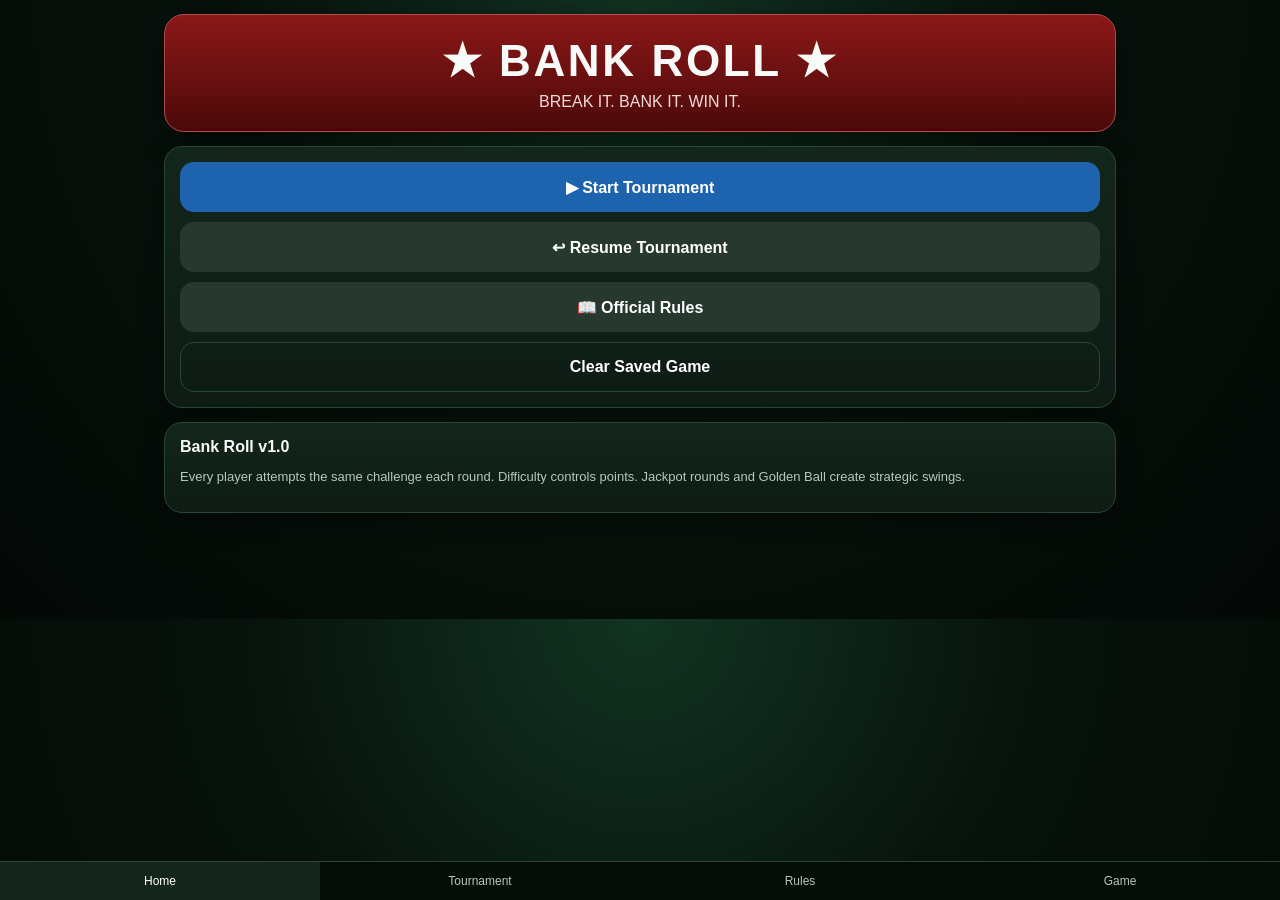
==== Bank_Roll_v1_0_Shared_Challenges.html @ 1022b641 "Add files via upload" ====
<!DOCTYPE html>
<html lang="en">
<head>
<meta charset="UTF-8">
<meta name="viewport" content="width=device-width,initial-scale=1,viewport-fit=cover">
<meta name="theme-color" content="#07140e">
<title>Bank Roll v1.0</title>
<style>
:root{
  --bg:#06100b;--panel:#0d1b14;--panel2:#13261c;--line:#294737;
  --text:#f7faf8;--muted:#b7c8be;--green:#0b6a3a;--green2:#084b2c;
  --red:#8c1818;--gold:#e7ba43;--blue:#1d63ad;--good:#17853a;--bad:#a92323;
}
*{box-sizing:border-box} body{margin:0;font-family:Arial,Helvetica,sans-serif;background:
radial-gradient(circle at top,#123422 0,#07120c 45%,#030805 100%);color:var(--text)}
button,input,select{font:inherit} button{cursor:pointer}
.app{max-width:980px;margin:auto;padding:14px 14px 92px}.screen{display:none}.screen.active{display:block}
.hero{background:linear-gradient(180deg,var(--red),#4c0909);border:1px solid #b34b4b;border-radius:20px;padding:20px;text-align:center;margin-bottom:14px;box-shadow:0 8px 30px #0007}
.hero h1{margin:0;font-size:clamp(28px,7vw,44px);letter-spacing:.06em}.hero p{margin:7px 0 0;color:#f5dada}
.card{background:linear-gradient(180deg,var(--panel2),var(--panel));border:1px solid var(--line);border-radius:18px;padding:15px;margin-bottom:14px;box-shadow:0 8px 24px #0005}
.menu{display:grid;gap:10px}.btn{width:100%;border:0;border-radius:14px;padding:14px;color:white;background:#27392f;font-weight:800;min-height:50px}
.btn.primary{background:var(--blue)}.btn.gold{background:var(--gold);color:#211805}.btn.good{background:var(--good)}.btn.bad{background:var(--bad)}
.btn.ghost{background:transparent;border:1px solid var(--line)}.btn:disabled{opacity:.4;cursor:not-allowed}
.grid2{display:grid;grid-template-columns:1fr 1fr;gap:10px}.grid3{display:grid;grid-template-columns:repeat(3,1fr);gap:10px}
label{display:block;color:var(--muted);font-size:13px;margin:0 0 5px}input,select{width:100%;padding:12px;border-radius:12px;border:1px solid var(--line);background:#08110d;color:white}
.player-entry{display:grid;grid-template-columns:1fr auto;gap:8px;margin-bottom:8px}
.metrics{display:grid;grid-template-columns:repeat(4,1fr);gap:9px;margin-bottom:12px}.metric{background:var(--panel);border:1px solid var(--line);border-radius:14px;padding:11px}
.metric span{display:block;color:var(--muted);font-size:11px;text-transform:uppercase}.metric strong{display:block;font-size:18px;margin-top:4px}
.jackpot{display:none;background:linear-gradient(135deg,#5c3c00,#d99d14,#5c3c00);color:#fff4c6;border:2px solid #ffe395;border-radius:16px;padding:14px;text-align:center;font-weight:900;font-size:23px;margin-bottom:12px;animation:pulse 1s infinite alternate}
.jackpot.show{display:block}@keyframes pulse{to{transform:scale(1.015);filter:brightness(1.18)}}
.challenge{border:2px solid #2d9e63;border-radius:20px;overflow:hidden;background:linear-gradient(180deg,#0b5a36,#062116);margin-bottom:14px}
.challenge-head{display:grid;grid-template-columns:repeat(4,1fr);border-bottom:1px solid #ffffff25}.challenge-cell{padding:13px 8px;text-align:center;border-right:1px solid #ffffff25}
.challenge-cell:last-child{border-right:0}.challenge-cell small{display:block;color:#d4eadc;text-transform:uppercase;font-size:11px;font-weight:800}.challenge-cell strong{display:block;font-size:24px;margin-top:7px}.points{color:#ffe070}
.table{position:relative;margin:18px auto;width:min(760px,94%);aspect-ratio:2/1;background:#0b7b49;border:16px solid #5d331c;border-radius:34px;box-shadow:inset 0 0 0 5px #2b180d,0 12px 24px #0008}
.pocket{position:absolute;width:34px;height:34px;border-radius:50%;background:#030303;border:4px solid #4a2917}.p1{left:-20px;top:-20px}.p2{left:calc(50% - 17px);top:-22px}.p3{right:-20px;top:-20px}.p4{left:-20px;bottom:-20px}.p5{left:calc(50% - 17px);bottom:-22px}.p6{right:-20px;bottom:-20px}.pocket.target{outline:5px solid #ffe44c;box-shadow:0 0 26px #ffe44c}
.ball{position:absolute;left:25%;top:50%;transform:translate(-50%,-50%);width:48px;height:48px;border-radius:50%;display:grid;place-items:center;font-weight:900;border:3px solid #fff;box-shadow:0 5px 10px #0008;color:#111}
.ball span{background:#fff;border-radius:50%;padding:4px 7px}.rail-mark{position:absolute;right:20%;top:50%;transform:translateY(-50%);font-size:40px}.shot-text{text-align:center;padding:0 14px 16px;font-weight:800}
.queue{display:grid;gap:8px}.queue-row,.leader-row{display:grid;grid-template-columns:1fr auto auto;align-items:center;gap:9px;padding:11px;border:1px solid var(--line);border-radius:12px;background:#13251c}
.queue-row.current{border-color:var(--gold);box-shadow:0 0 0 2px #e7ba4333}.queue-row.done{opacity:.72}.queue-icon{font-size:20px}.leader-row.current{border-color:#4aa878}
.progress{height:12px;background:#07110c;border-radius:999px;overflow:hidden;border:1px solid var(--line);margin:10px 0 2px}.progress>div{height:100%;background:linear-gradient(90deg,#1a8a4c,#f1c746);width:0;transition:.3s}
.controls{display:grid;grid-template-columns:1fr 1fr 1fr;gap:9px}.status{min-height:26px;margin:10px 2px;color:#d8e4dc;font-weight:700}
.round-summary{display:none}.round-summary.show{display:block}.summary-title{text-align:center;font-size:30px;margin:4px 0 14px}
.stats-grid{display:grid;grid-template-columns:repeat(2,1fr);gap:9px}.stat-box{background:#0a1610;border:1px solid var(--line);border-radius:13px;padding:12px}.stat-box small{color:var(--muted)}.stat-box strong{display:block;font-size:22px;margin-top:5px}
.footer{position:fixed;left:0;right:0;bottom:0;background:#050b07;border-top:1px solid var(--line);display:grid;grid-template-columns:repeat(4,1fr);z-index:20}
.footer button{border:0;background:transparent;color:var(--muted);padding:12px 3px;font-size:12px}.footer button.active{color:#fff;background:#14251c}
.trophy{text-align:center;font-size:75px}.winner{text-align:center}.small{color:var(--muted);font-size:13px}.rules li{margin:0 0 9px;color:#d7e3db}
@media(max-width:700px){.grid2,.grid3{grid-template-columns:1fr}.metrics{grid-template-columns:1fr 1fr}.challenge-head{grid-template-columns:1fr 1fr}.challenge-cell:nth-child(2){border-right:0}.challenge-cell:nth-child(-n+2){border-bottom:1px solid #ffffff25}.controls{grid-template-columns:1fr}.ball{width:42px;height:42px}.table{border-width:12px}.pocket{width:28px;height:28px}.p1,.p4{left:-16px}.p3,.p6{right:-16px}.p2,.p5{left:calc(50% - 14px)}}
</style>
</head>
<body>
<div class="app">
<section id="home" class="screen active">
  <div class="hero"><h1>★ BANK ROLL ★</h1><p>BREAK IT. BANK IT. WIN IT.</p></div>
  <div class="card menu">
    <button class="btn primary" id="newBtn">▶ Start Tournament</button>
    <button class="btn" id="resumeBtn">↩ Resume Tournament</button>
    <button class="btn" id="rulesBtn">📖 Official Rules</button>
    <button class="btn ghost" id="clearBtn">Clear Saved Game</button>
  </div>
  <div class="card"><strong>Bank Roll v1.0</strong><p class="small">Every player attempts the same challenge each round. Difficulty controls points. Jackpot rounds and Golden Ball create strategic swings.</p></div>
</section>

<section id="setup" class="screen">
  <div class="hero"><h1>Tournament Setup</h1><p>Set up your Bank Roll match.</p></div>
  <div class="card grid2">
    <div><label>Tournament name</label><input id="eventName" value="Bank Roll Night"></div>
    <div><label>Winning score</label><select id="winningScore"><option>25</option><option selected>50</option><option>75</option><option>100</option></select></div>
    <div><label>Entry fee per player</label><input id="entryFee" type="number" min="0" value="5"></div>
    <div><label>Jackpot frequency</label><select id="jackpotFrequency"><option value="off">Off</option><option value="rare">Rare — about 1 in 10</option><option value="normal" selected>Normal — about 1 in 6</option><option value="frequent">Frequent — about 1 in 4</option></select></div>
    <div><label>First shooter</label><select id="firstShooter"><option value="random">Randomize</option><option value="order">Entered order</option></select></div>
    <div><label>Golden Ball</label><select id="goldEnabled"><option value="yes" selected>Enabled</option><option value="no">Disabled</option></select></div>
  </div>
  <div class="card"><strong>Players</strong><div id="playerInputs" style="margin-top:10px"></div><div class="grid2"><button class="btn" id="addPlayer">+ Add Player</button><button class="btn primary" id="startGame">Start Game</button></div></div>
  <button class="btn ghost" data-home>Back</button>
</section>

<section id="rules" class="screen">
  <div class="hero"><h1>Official Rules</h1><p>Bank Roll: Break & Bank</p></div>
  <div class="card rules"><ol>
    <li>The app creates one challenge for the entire round.</li>
    <li>Every player gets one attempt at the same called ball, pocket, difficulty, and rail requirement.</li>
    <li>Rack three balls with the called ball at the front and any two object balls behind it.</li>
    <li>Break the rack, then bank the called ball into the required pocket.</li>
    <li>The called ball must meet the displayed rail requirement before entering the pocket.</li>
    <li>Wrong ball, wrong pocket, scratch, illegal contact, or failure to meet the challenge earns zero points.</li>
    <li>Golden Ball must be activated before the attempt. A made challenge doubles the player's points; a miss uses it and earns zero.</li>
    <li>Jackpot rounds double the base points for every player. Golden Ball can stack with Jackpot.</li>
    <li>When a player reaches the winning score, the round continues until everyone has had the same number of attempts.</li>
  </ol></div>
  <button class="btn ghost" data-home>Back</button>
</section>

<section id="game" class="screen">
  <div class="metrics">
    <div class="metric"><span>Round</span><strong id="roundNo">1</strong></div>
    <div class="metric"><span>Current shooter</span><strong id="shooter">—</strong></div>
    <div class="metric"><span>Players left</span><strong id="playersLeft">—</strong></div>
    <div class="metric"><span>Prize pot</span><strong id="pot">$0</strong></div>
  </div>
  <div id="jackpotBanner" class="jackpot">💰 JACKPOT ROUND — DOUBLE POINTS FOR EVERYONE!</div>

  <div id="playArea">
    <div class="challenge">
      <div class="challenge-head">
        <div class="challenge-cell"><small>Difficulty</small><strong id="difficulty">HARD</strong></div>
        <div class="challenge-cell"><small>Called Ball</small><strong id="calledBall">7</strong></div>
        <div class="challenge-cell"><small>Pocket</small><strong id="calledPocket">Bottom Right</strong></div>
        <div class="challenge-cell"><small>Points</small><strong id="pointValue" class="points">6</strong></div>
      </div>
      <div class="table">
        <div class="pocket p1" data-pocket="Top Left"></div><div class="pocket p2" data-pocket="Top Middle"></div><div class="pocket p3" data-pocket="Top Right"></div>
        <div class="pocket p4" data-pocket="Bottom Left"></div><div class="pocket p5" data-pocket="Bottom Middle"></div><div class="pocket p6" data-pocket="Bottom Right"></div>
        <div id="calledBallGraphic" class="ball"><span>7</span></div><div class="rail-mark">↗</div>
      </div>
      <div id="shotRule" class="shot-text">Bank the 7 ball into the Bottom Right pocket using 2 rails.</div>
    </div>

    <div class="card">
      <strong>Round Queue</strong>
      <div class="progress"><div id="roundProgress"></div></div>
      <div id="queue" class="queue" style="margin-top:10px"></div>
    </div>

    <div class="controls">
      <button class="btn gold" id="goldBtn">⭐ Activate Golden Ball</button>
      <button class="btn good" id="madeBtn">✓ Challenge Made</button>
      <button class="btn bad" id="missBtn">✕ Challenge Missed</button>
    </div>
    <div id="status" class="status">The current player may attempt the challenge.</div>

    <div class="card">
      <strong>Live Leaderboard</strong>
      <div id="leaderboard" class="queue" style="margin-top:10px"></div>
    </div>
    <div class="grid2"><button class="btn ghost" id="saveBtn">Save Game</button><button class="btn ghost" id="quitBtn">Return Home</button></div>
  </div>

  <div id="roundSummary" class="round-summary">
    <div class="card">
      <div class="summary-title">Round Complete</div>
      <div id="summaryText" class="small" style="text-align:center;margin-bottom:12px"></div>
      <div id="summaryBoard" class="queue"></div>
      <button class="btn primary" id="nextRoundBtn" style="margin-top:12px">Start Next Round</button>
    </div>
  </div>
</section>

<section id="winner" class="screen">
  <div class="hero"><h1>🏆 TOURNAMENT COMPLETE 🏆</h1><p id="winnerEvent"></p></div>
  <div class="card winner"><div class="trophy">🎱</div><h2 id="winnerName"></h2><p id="winnerDetails"></p></div>
  <div class="card"><strong>Final Standings</strong><div id="finalBoard" class="queue" style="margin-top:10px"></div></div>
  <div class="card"><strong>Tournament Statistics</strong><div id="stats" class="stats-grid" style="margin-top:10px"></div></div>
  <div class="grid2"><button class="btn primary" id="playAgain">Play Again</button><button class="btn ghost" data-home>Home</button></div>
</section>
</div>

<nav class="footer">
  <button class="active" data-nav="home">Home</button><button data-nav="setup">Tournament</button><button data-nav="rules">Rules</button><button data-nav="game">Game</button>
</nav>

<script>
const levels=[
{name:"EASY",points:2,rails:1,special:"Standard one-rail bank."},
{name:"MEDIUM",points:4,rails:1,special:"Specific pocket; clean bank required."},
{name:"HARD",points:6,rails:2,special:"Two-rail bank required."},
{name:"EXPERT",points:8,rails:2,special:"Two rails; no contact with another object ball."},
{name:"PRO SHOT",points:10,rails:3,special:"Exact three-rail bank; no carom or scratch."}
];
const pockets=["Top Left","Top Middle","Top Right","Bottom Left","Bottom Middle","Bottom Right"];
const colors={1:"#e5cf22",2:"#1f5ec7",3:"#cf2626",4:"#713795",5:"#f08c25",6:"#26794a",7:"#8b1818",8:"#111",9:"#e5cf22",10:"#1f5ec7",11:"#cf2626",12:"#713795",13:"#f08c25",14:"#26794a",15:"#8b1818"};
let state={eventName:"Bank Roll Night",winningScore:50,entryFee:5,jackpotFrequency:"normal",goldEnabled:true,players:[],round:1,startIndex:0,currentPosition:0,challenge:null,results:[],goldActive:false,roundComplete:false,finalRound:false,stats:{rounds:0,jackpots:0,goldAttempts:0,goldMade:0,totalMade:0,totalMissed:0}};
const $=id=>document.getElementById(id);
function show(id){document.querySelectorAll(".screen").forEach(s=>s.classList.toggle("active",s.id===id));document.querySelectorAll("[data-nav]").forEach(b=>b.classList.toggle("active",b.dataset.nav===id));window.scrollTo(0,0)}
function random(a){return a[Math.floor(Math.random()*a.length)]}
function addPlayer(name=""){const row=document.createElement("div");row.className="player-entry";row.innerHTML=`<input class="pname" placeholder="Player name" value="${name.replace(/"/g,"&quot;")}"><button class="btn bad remove">Remove</button>`;row.querySelector(".remove").onclick=()=>row.remove();$("playerInputs").appendChild(row)}
function initSetup(){if(!$("playerInputs").children.length){addPlayer("John");addPlayer("Lisa")}}
function jackpotChance(){return ({off:0,rare:.10,normal:.167,frequent:.25})[state.jackpotFrequency]||0}
function createChallenge(){const level=random(levels);const isJackpot=Math.random()<jackpotChance();state.challenge={level,ball:Math.floor(Math.random()*15)+1,pocket:random(pockets),jackpot:isJackpot};if(isJackpot)state.stats.jackpots++;state.results=state.players.map(()=>null);state.currentPosition=0;state.goldActive=false;state.roundComplete=false;state.stats.rounds=state.round;render()}
function currentIndex(){return (state.startIndex+state.currentPosition)%state.players.length}
function effectivePoints(){let p=state.challenge.level.points;if(state.challenge.jackpot)p*=2;if(state.goldActive)p*=2;return p}
function startTournament(){
 const names=[...document.querySelectorAll(".pname")].map(x=>x.value.trim()).filter(Boolean);
 if(names.length<2){alert("Add at least two players.");return}
 state.eventName=$("eventName").value.trim()||"Bank Roll Tournament";state.winningScore=+$("winningScore").value;state.entryFee=Math.max(0,+$("entryFee").value||0);
 state.jackpotFrequency=$("jackpotFrequency").value;state.goldEnabled=$("goldEnabled").value==="yes";state.players=names.map(name=>({name,score:0,gold:state.goldEnabled,made:0,missed:0,bestRound:0}));
 state.round=1;state.startIndex=$("firstShooter").value==="random"?Math.floor(Math.random()*names.length):0;state.finalRound=false;state.stats={rounds:0,jackpots:0,goldAttempts:0,goldMade:0,totalMade:0,totalMissed:0};createChallenge();show("game");save()
}
function render(){
 if(!state.players.length||!state.challenge)return;
 const c=state.challenge, shooter=state.players[currentIndex()], done=state.results.filter(x=>x!==null).length;
 $("roundNo").textContent=state.round;$("shooter").textContent=shooter.name;$("playersLeft").textContent=state.players.length-done;$("pot").textContent="$"+(state.entryFee*state.players.length).toFixed(0);
 $("jackpotBanner").classList.toggle("show",c.jackpot);$("difficulty").textContent=c.level.name;$("calledBall").textContent=c.ball;$("calledPocket").textContent=c.pocket;$("pointValue").textContent=effectivePoints();
 const ball=$("calledBallGraphic");ball.style.background=colors[c.ball];ball.querySelector("span").textContent=c.ball;
 document.querySelectorAll(".pocket").forEach(p=>p.classList.toggle("target",p.dataset.pocket===c.pocket));
 $("shotRule").textContent=`Bank the ${c.ball} ball into the ${c.pocket} pocket using exactly ${c.level.rails} rail${c.level.rails===1?"":"s"}. ${c.level.special}`;
 $("roundProgress").style.width=(done/state.players.length*100)+"%";
 $("queue").innerHTML=state.players.map((p,i)=>{let pos=(i-state.startIndex+state.players.length)%state.players.length;let r=state.results[pos];let cls=r!==null?"done":pos===state.currentPosition?"current":"";let icon=r===null?(pos===state.currentPosition?"➡":"○"):(r.made?"✓":"✕");return `<div class="queue-row ${cls}"><strong>${p.name}</strong><span>${r&&r.points?`+${r.points}`:""}</span><span class="queue-icon">${icon}</span></div>`}).join("");
 const ordered=[...state.players].map((p,i)=>({...p,idx:i})).sort((a,b)=>b.score-a.score);
 $("leaderboard").innerHTML=ordered.map((p,n)=>`<div class="leader-row ${p.idx===currentIndex()?"current":""}"><strong>${n+1}. ${p.name}</strong><span>${p.gold?"⭐":"—"}</span><strong>${p.score}</strong></div>`).join("");
 $("goldBtn").disabled=!state.goldEnabled||!shooter.gold||state.goldActive||state.roundComplete;$("madeBtn").disabled=state.roundComplete;$("missBtn").disabled=state.roundComplete;
 $("goldBtn").textContent=state.goldActive?"⭐ Golden Ball In Play":"⭐ Activate Golden Ball";
 $("playArea").style.display=state.roundComplete?"none":"block";$("roundSummary").classList.toggle("show",state.roundComplete)
}
function record(made){
 if(state.roundComplete)return;const idx=currentIndex(),p=state.players[idx],pts=made?effectivePoints():0;
 if(state.goldActive){p.gold=false;state.stats.goldAttempts++;if(made)state.stats.goldMade++}
 state.results[state.currentPosition]={made,points:pts,gold:state.goldActive};p.score+=pts;if(made){p.made++;state.stats.totalMade++;p.bestRound=Math.max(p.bestRound,pts)}else{p.missed++;state.stats.totalMissed++}
 $("status").textContent=made?`${p.name} made it and earned ${pts} points.`:`${p.name} missed and earned 0 points.`;
 state.goldActive=false;
 if(state.currentPosition<state.players.length-1){state.currentPosition++;render();save();return}
 finishRound()
}
function finishRound(){
 state.roundComplete=true;const reached=state.players.some(p=>p.score>=state.winningScore);if(reached)state.finalRound=true;
 const madeCount=state.results.filter(r=>r&&r.made).length;
 $("summaryText").textContent=`${madeCount} of ${state.players.length} players completed Round ${state.round}.${state.challenge.jackpot?" This was a Jackpot Round.":""}`;
 const ordered=[...state.players].sort((a,b)=>b.score-a.score);
 $("summaryBoard").innerHTML=ordered.map((p,i)=>`<div class="leader-row"><strong>${i+1}. ${p.name}</strong><span>${p.gold?"⭐":"—"}</span><strong>${p.score}</strong></div>`).join("");
 $("nextRoundBtn").textContent=state.finalRound?"Show Tournament Winner":"Start Next Round";render();save()
}
function nextRound(){
 if(state.finalRound){showWinner();return}
 state.round++;state.startIndex=(state.startIndex+1)%state.players.length;createChallenge();$("status").textContent="New shared challenge loaded.";save()
}
function showWinner(){
 const ordered=[...state.players].sort((a,b)=>b.score-a.score),winner=ordered[0];$("winnerEvent").textContent=state.eventName;$("winnerName").textContent=`${winner.name} Wins!`;
 $("winnerDetails").textContent=`${winner.score} points • Prize pot $${(state.entryFee*state.players.length).toFixed(0)}`;
 $("finalBoard").innerHTML=ordered.map((p,i)=>`<div class="leader-row"><strong>${i+1}. ${p.name}</strong><span>${p.made} made / ${p.missed} missed</span><strong>${p.score}</strong></div>`).join("");
 const best=[...state.players].sort((a,b)=>b.bestRound-a.bestRound)[0];
 $("stats").innerHTML=`<div class="stat-box"><small>Rounds played</small><strong>${state.round}</strong></div><div class="stat-box"><small>Jackpot rounds</small><strong>${state.stats.jackpots}</strong></div><div class="stat-box"><small>Total successful shots</small><strong>${state.stats.totalMade}</strong></div><div class="stat-box"><small>Golden Ball successes</small><strong>${state.stats.goldMade}</strong></div><div class="stat-box"><small>Highest scoring shot</small><strong>${best.bestRound}</strong></div><div class="stat-box"><small>Top big-shot player</small><strong>${best.name}</strong></div>`;
 save();show("winner")
}
function save(){try{localStorage.setItem("bankRollV1",JSON.stringify(state))}catch(e){}}
function resume(){try{const s=localStorage.getItem("bankRollV1");if(!s){alert("No saved game found.");return}state=JSON.parse(s);render();show(state.finalRound&&state.roundComplete?"game":"game")}catch(e){alert("Saved game could not be loaded.")}}
$("newBtn").onclick=()=>{initSetup();show("setup")};$("resumeBtn").onclick=resume;$("rulesBtn").onclick=()=>show("rules");$("clearBtn").onclick=()=>{localStorage.removeItem("bankRollV1");alert("Saved game cleared.")};
$("addPlayer").onclick=()=>addPlayer();$("startGame").onclick=startTournament;$("goldBtn").onclick=()=>{const p=state.players[currentIndex()];if(!p.gold)return;state.goldActive=true;$("status").textContent="Golden Ball activated. This attempt is worth double.";render();save()};
$("madeBtn").onclick=()=>record(true);$("missBtn").onclick=()=>record(false);$("nextRoundBtn").onclick=nextRound;$("saveBtn").onclick=()=>{save();$("status").textContent="Game saved on this device."};$("quitBtn").onclick=()=>show("home");
$("playAgain").onclick=()=>{state.players=[];initSetup();show("setup")};document.querySelectorAll("[data-home]").forEach(b=>b.onclick=()=>show("home"));
document.querySelectorAll("[data-nav]").forEach(b=>b.onclick=()=>{const id=b.dataset.nav;if(id==="game"&&!state.players.length){initSetup();show("setup")}else{if(id==="game")render();show(id)}});initSetup();
</script>
</body>
</html>
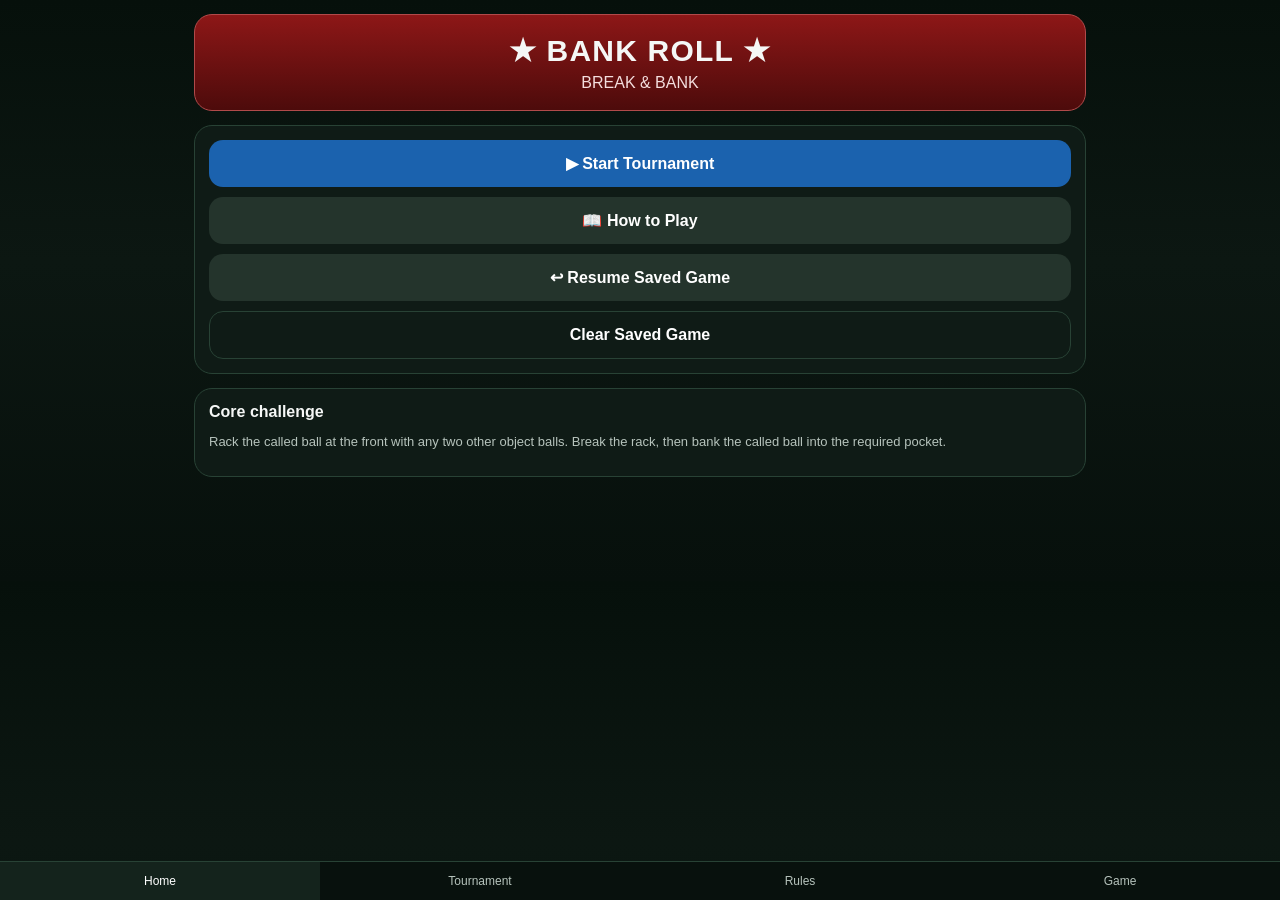
==== commit 574817e6: "Update Bank_Roll_v1_0_Shared_Challenges.html" ====
--- a/Bank_Roll_v1_0_Shared_Challenges.html
+++ b/Bank_Roll_v1_0_Shared_Challenges.html
@@ -2,241 +2,649 @@
 <html lang="en">
 <head>
 <meta charset="UTF-8">
-<meta name="viewport" content="width=device-width,initial-scale=1,viewport-fit=cover">
-<meta name="theme-color" content="#07140e">
-<title>Bank Roll v1.0</title>
+<meta name="viewport" content="width=device-width, initial-scale=1.0, viewport-fit=cover">
+<title>Bank Roll: Break & Bank</title>
 <style>
 :root{
-  --bg:#06100b;--panel:#0d1b14;--panel2:#13261c;--line:#294737;
-  --text:#f7faf8;--muted:#b7c8be;--green:#0b6a3a;--green2:#084b2c;
-  --red:#8c1818;--gold:#e7ba43;--blue:#1d63ad;--good:#17853a;--bad:#a92323;
-}
-*{box-sizing:border-box} body{margin:0;font-family:Arial,Helvetica,sans-serif;background:
-radial-gradient(circle at top,#123422 0,#07120c 45%,#030805 100%);color:var(--text)}
-button,input,select{font:inherit} button{cursor:pointer}
-.app{max-width:980px;margin:auto;padding:14px 14px 92px}.screen{display:none}.screen.active{display:block}
-.hero{background:linear-gradient(180deg,var(--red),#4c0909);border:1px solid #b34b4b;border-radius:20px;padding:20px;text-align:center;margin-bottom:14px;box-shadow:0 8px 30px #0007}
-.hero h1{margin:0;font-size:clamp(28px,7vw,44px);letter-spacing:.06em}.hero p{margin:7px 0 0;color:#f5dada}
-.card{background:linear-gradient(180deg,var(--panel2),var(--panel));border:1px solid var(--line);border-radius:18px;padding:15px;margin-bottom:14px;box-shadow:0 8px 24px #0005}
-.menu{display:grid;gap:10px}.btn{width:100%;border:0;border-radius:14px;padding:14px;color:white;background:#27392f;font-weight:800;min-height:50px}
-.btn.primary{background:var(--blue)}.btn.gold{background:var(--gold);color:#211805}.btn.good{background:var(--good)}.btn.bad{background:var(--bad)}
-.btn.ghost{background:transparent;border:1px solid var(--line)}.btn:disabled{opacity:.4;cursor:not-allowed}
-.grid2{display:grid;grid-template-columns:1fr 1fr;gap:10px}.grid3{display:grid;grid-template-columns:repeat(3,1fr);gap:10px}
-label{display:block;color:var(--muted);font-size:13px;margin:0 0 5px}input,select{width:100%;padding:12px;border-radius:12px;border:1px solid var(--line);background:#08110d;color:white}
-.player-entry{display:grid;grid-template-columns:1fr auto;gap:8px;margin-bottom:8px}
-.metrics{display:grid;grid-template-columns:repeat(4,1fr);gap:9px;margin-bottom:12px}.metric{background:var(--panel);border:1px solid var(--line);border-radius:14px;padding:11px}
-.metric span{display:block;color:var(--muted);font-size:11px;text-transform:uppercase}.metric strong{display:block;font-size:18px;margin-top:4px}
-.jackpot{display:none;background:linear-gradient(135deg,#5c3c00,#d99d14,#5c3c00);color:#fff4c6;border:2px solid #ffe395;border-radius:16px;padding:14px;text-align:center;font-weight:900;font-size:23px;margin-bottom:12px;animation:pulse 1s infinite alternate}
-.jackpot.show{display:block}@keyframes pulse{to{transform:scale(1.015);filter:brightness(1.18)}}
-.challenge{border:2px solid #2d9e63;border-radius:20px;overflow:hidden;background:linear-gradient(180deg,#0b5a36,#062116);margin-bottom:14px}
-.challenge-head{display:grid;grid-template-columns:repeat(4,1fr);border-bottom:1px solid #ffffff25}.challenge-cell{padding:13px 8px;text-align:center;border-right:1px solid #ffffff25}
-.challenge-cell:last-child{border-right:0}.challenge-cell small{display:block;color:#d4eadc;text-transform:uppercase;font-size:11px;font-weight:800}.challenge-cell strong{display:block;font-size:24px;margin-top:7px}.points{color:#ffe070}
-.table{position:relative;margin:18px auto;width:min(760px,94%);aspect-ratio:2/1;background:#0b7b49;border:16px solid #5d331c;border-radius:34px;box-shadow:inset 0 0 0 5px #2b180d,0 12px 24px #0008}
-.pocket{position:absolute;width:34px;height:34px;border-radius:50%;background:#030303;border:4px solid #4a2917}.p1{left:-20px;top:-20px}.p2{left:calc(50% - 17px);top:-22px}.p3{right:-20px;top:-20px}.p4{left:-20px;bottom:-20px}.p5{left:calc(50% - 17px);bottom:-22px}.p6{right:-20px;bottom:-20px}.pocket.target{outline:5px solid #ffe44c;box-shadow:0 0 26px #ffe44c}
-.ball{position:absolute;left:25%;top:50%;transform:translate(-50%,-50%);width:48px;height:48px;border-radius:50%;display:grid;place-items:center;font-weight:900;border:3px solid #fff;box-shadow:0 5px 10px #0008;color:#111}
-.ball span{background:#fff;border-radius:50%;padding:4px 7px}.rail-mark{position:absolute;right:20%;top:50%;transform:translateY(-50%);font-size:40px}.shot-text{text-align:center;padding:0 14px 16px;font-weight:800}
-.queue{display:grid;gap:8px}.queue-row,.leader-row{display:grid;grid-template-columns:1fr auto auto;align-items:center;gap:9px;padding:11px;border:1px solid var(--line);border-radius:12px;background:#13251c}
-.queue-row.current{border-color:var(--gold);box-shadow:0 0 0 2px #e7ba4333}.queue-row.done{opacity:.72}.queue-icon{font-size:20px}.leader-row.current{border-color:#4aa878}
-.progress{height:12px;background:#07110c;border-radius:999px;overflow:hidden;border:1px solid var(--line);margin:10px 0 2px}.progress>div{height:100%;background:linear-gradient(90deg,#1a8a4c,#f1c746);width:0;transition:.3s}
-.controls{display:grid;grid-template-columns:1fr 1fr 1fr;gap:9px}.status{min-height:26px;margin:10px 2px;color:#d8e4dc;font-weight:700}
-.round-summary{display:none}.round-summary.show{display:block}.summary-title{text-align:center;font-size:30px;margin:4px 0 14px}
-.stats-grid{display:grid;grid-template-columns:repeat(2,1fr);gap:9px}.stat-box{background:#0a1610;border:1px solid var(--line);border-radius:13px;padding:12px}.stat-box small{color:var(--muted)}.stat-box strong{display:block;font-size:22px;margin-top:5px}
-.footer{position:fixed;left:0;right:0;bottom:0;background:#050b07;border-top:1px solid var(--line);display:grid;grid-template-columns:repeat(4,1fr);z-index:20}
-.footer button{border:0;background:transparent;color:var(--muted);padding:12px 3px;font-size:12px}.footer button.active{color:#fff;background:#14251c}
-.trophy{text-align:center;font-size:75px}.winner{text-align:center}.small{color:var(--muted);font-size:13px}.rules li{margin:0 0 9px;color:#d7e3db}
-@media(max-width:700px){.grid2,.grid3{grid-template-columns:1fr}.metrics{grid-template-columns:1fr 1fr}.challenge-head{grid-template-columns:1fr 1fr}.challenge-cell:nth-child(2){border-right:0}.challenge-cell:nth-child(-n+2){border-bottom:1px solid #ffffff25}.controls{grid-template-columns:1fr}.ball{width:42px;height:42px}.table{border-width:12px}.pocket{width:28px;height:28px}.p1,.p4{left:-16px}.p3,.p6{right:-16px}.p2,.p5{left:calc(50% - 14px)}}
+  --bg:#07100c;
+  --panel:#0f1b16;
+  --panel2:#14241d;
+  --line:#284235;
+  --text:#f5f7f6;
+  --muted:#b6c3bc;
+  --green:#0d6b3d;
+  --green2:#0a4f30;
+  --red:#8d1717;
+  --gold:#e2b84b;
+  --blue:#1b62ae;
+  --good:#198a38;
+  --bad:#ad2020;
+}
+*{box-sizing:border-box}
+body{
+  margin:0;
+  font-family:Arial,Helvetica,sans-serif;
+  background:linear-gradient(180deg,#06100b,#0c1712 45%,#07100c);
+  color:var(--text);
+}
+button,input,select{font:inherit}
+button{cursor:pointer}
+.app{max-width:920px;margin:auto;padding:14px 14px 90px}
+.screen{display:none}
+.screen.active{display:block}
+.hero{
+  background:linear-gradient(180deg,var(--red),#4d0b0b);
+  border:1px solid #b14a4a;
+  border-radius:18px;
+  padding:18px;
+  text-align:center;
+  margin-bottom:14px;
+}
+.hero h1{margin:0;font-size:30px;letter-spacing:.04em}
+.hero p{margin:6px 0 0;color:#f4dede}
+.card{
+  background:var(--panel);
+  border:1px solid var(--line);
+  border-radius:18px;
+  padding:14px;
+  margin-bottom:14px;
+}
+.metrics{display:grid;grid-template-columns:repeat(3,1fr);gap:10px;margin-bottom:14px}
+.metric{
+  background:var(--panel);
+  border:1px solid var(--line);
+  border-radius:14px;
+  padding:12px;
+}
+.metric span{display:block;color:var(--muted);font-size:12px}
+.metric strong{font-size:20px}
+.menu{display:grid;gap:10px}
+.btn{
+  width:100%;
+  border:none;
+  border-radius:14px;
+  padding:14px;
+  color:white;
+  background:#24342c;
+  font-weight:700;
+}
+.btn.primary{background:var(--blue)}
+.btn.gold{background:var(--gold);color:#251c05}
+.btn.good{background:var(--good)}
+.btn.bad{background:var(--bad)}
+.btn.ghost{background:transparent;border:1px solid var(--line)}
+.btn:disabled{opacity:.45;cursor:not-allowed}
+.grid2{display:grid;grid-template-columns:1fr 1fr;gap:10px}
+label{display:block;color:var(--muted);font-size:13px;margin-bottom:5px}
+input,select{
+  width:100%;
+  border-radius:12px;
+  border:1px solid var(--line);
+  background:#0b1712;
+  color:white;
+  padding:12px;
+}
+.player-entry{
+  display:grid;
+  grid-template-columns:1fr auto;
+  gap:8px;
+  margin-bottom:8px;
+}
+.challenge-board{
+  border:2px solid var(--gold);
+  border-radius:18px;
+  overflow:hidden;
+  background:linear-gradient(180deg,#0b4d31,#061b12);
+  margin-bottom:14px;
+}
+.challenge-grid{
+  display:grid;
+  grid-template-columns:repeat(3,1fr);
+}
+.challenge-cell{
+  padding:16px;
+  text-align:center;
+  border-right:1px solid rgba(255,255,255,.16);
+}
+.challenge-cell:last-child{border-right:none}
+.label-top{
+  color:#ffe29a;
+  font-size:12px;
+  font-weight:700;
+  letter-spacing:.06em;
+}
+.ball-big{
+  width:78px;height:78px;border-radius:50%;
+  margin:12px auto 6px;
+  display:grid;place-items:center;
+  font-size:25px;font-weight:800;
+  border:2px solid rgba(255,255,255,.85);
+  box-shadow:inset -10px -12px 15px rgba(0,0,0,.35);
+}
+.points-big{font-size:48px;color:#ffd65c;font-weight:800;margin-top:8px}
+.rack-area{
+  display:grid;
+  grid-template-columns:1fr 1fr;
+  gap:14px;
+  align-items:center;
+  padding:16px;
+  border-top:1px solid rgba(255,255,255,.16);
+}
+.rack{
+  position:relative;
+  width:180px;
+  height:150px;
+  margin:auto;
+  border:3px solid var(--gold);
+  clip-path:polygon(50% 0,100% 100%,0 100%);
+  background:rgba(0,0,0,.2);
+}
+.rack-ball{
+  position:absolute;
+  width:56px;height:56px;border-radius:50%;
+  display:grid;place-items:center;
+  border:2px solid rgba(255,255,255,.8);
+  font-weight:800;
+  box-shadow:inset -7px -10px 12px rgba(0,0,0,.35);
+}
+.rack-ball span{
+  width:24px;height:24px;border-radius:50%;
+  display:grid;place-items:center;background:white;color:#111;font-size:12px
+}
+.apex{left:61px;top:14px}
+.rear1{left:32px;top:78px}
+.rear2{left:90px;top:78px}
+.rule{
+  margin:0 16px 16px;
+  padding:12px;
+  background:rgba(0,0,0,.4);
+  border-radius:12px;
+  text-align:center;
+}
+.table-shell{
+  background:#5d321b;
+  border-radius:18px;
+  padding:9px;
+  margin-bottom:14px;
+}
+svg{display:block;width:100%;height:auto;border-radius:12px}
+.controls{display:grid;grid-template-columns:1fr 1fr;gap:10px}
+.leaderboard{display:grid;gap:8px}
+.player-row{
+  display:grid;
+  grid-template-columns:1fr auto auto;
+  gap:10px;
+  align-items:center;
+  padding:11px;
+  border-radius:12px;
+  border:1px solid var(--line);
+  background:var(--panel2);
+}
+.player-row.active{border-color:var(--gold)}
+.status{color:var(--muted);min-height:22px;margin:10px 0}
+.footer-nav{
+  position:fixed;
+  left:0;right:0;bottom:0;
+  background:#08110d;
+  border-top:1px solid var(--line);
+  display:grid;
+  grid-template-columns:repeat(4,1fr);
+  z-index:10;
+}
+.footer-nav button{
+  background:transparent;color:var(--muted);
+  border:none;padding:12px 4px;font-size:12px
+}
+.footer-nav button.active{color:white;background:#14231c}
+.rules li{margin-bottom:8px;color:#d0d9d4}
+.winner{
+  text-align:center;
+  padding:24px 14px;
+}
+.winner .trophy{font-size:64px}
+.small{font-size:13px;color:var(--muted)}
+@media(max-width:640px){
+  .metrics{grid-template-columns:1fr 1fr}
+  .metrics .metric:first-child{grid-column:1/-1}
+  .challenge-grid{grid-template-columns:1fr}
+  .challenge-cell{border-right:none;border-bottom:1px solid rgba(255,255,255,.16)}
+  .rack-area{grid-template-columns:1fr}
+  .grid2{grid-template-columns:1fr}
+}
 </style>
 </head>
 <body>
 <div class="app">
+
 <section id="home" class="screen active">
-  <div class="hero"><h1>★ BANK ROLL ★</h1><p>BREAK IT. BANK IT. WIN IT.</p></div>
-  <div class="card menu">
-    <button class="btn primary" id="newBtn">▶ Start Tournament</button>
-    <button class="btn" id="resumeBtn">↩ Resume Tournament</button>
-    <button class="btn" id="rulesBtn">📖 Official Rules</button>
-    <button class="btn ghost" id="clearBtn">Clear Saved Game</button>
-  </div>
-  <div class="card"><strong>Bank Roll v1.0</strong><p class="small">Every player attempts the same challenge each round. Difficulty controls points. Jackpot rounds and Golden Ball create strategic swings.</p></div>
+  <div class="hero">
+    <h1>★ BANK ROLL ★</h1>
+    <p>BREAK & BANK</p>
+  </div>
+  <div class="card">
+    <div class="menu">
+      <button class="btn primary" id="startBtn">▶ Start Tournament</button>
+      <button class="btn" id="howBtn">📖 How to Play</button>
+      <button class="btn" id="resumeBtn">↩ Resume Saved Game</button>
+      <button class="btn ghost" id="clearSaveBtn">Clear Saved Game</button>
+    </div>
+  </div>
+  <div class="card">
+    <strong>Core challenge</strong>
+    <p class="small">Rack the called ball at the front with any two other object balls. Break the rack, then bank the called ball into the required pocket.</p>
+  </div>
 </section>
 
 <section id="setup" class="screen">
-  <div class="hero"><h1>Tournament Setup</h1><p>Set up your Bank Roll match.</p></div>
-  <div class="card grid2">
-    <div><label>Tournament name</label><input id="eventName" value="Bank Roll Night"></div>
-    <div><label>Winning score</label><select id="winningScore"><option>25</option><option selected>50</option><option>75</option><option>100</option></select></div>
-    <div><label>Entry fee per player</label><input id="entryFee" type="number" min="0" value="5"></div>
-    <div><label>Jackpot frequency</label><select id="jackpotFrequency"><option value="off">Off</option><option value="rare">Rare — about 1 in 10</option><option value="normal" selected>Normal — about 1 in 6</option><option value="frequent">Frequent — about 1 in 4</option></select></div>
-    <div><label>First shooter</label><select id="firstShooter"><option value="random">Randomize</option><option value="order">Entered order</option></select></div>
-    <div><label>Golden Ball</label><select id="goldEnabled"><option value="yes" selected>Enabled</option><option value="no">Disabled</option></select></div>
-  </div>
-  <div class="card"><strong>Players</strong><div id="playerInputs" style="margin-top:10px"></div><div class="grid2"><button class="btn" id="addPlayer">+ Add Player</button><button class="btn primary" id="startGame">Start Game</button></div></div>
-  <button class="btn ghost" data-home>Back</button>
+  <div class="hero"><h1>Tournament Setup</h1><p>Create your Break & Bank game.</p></div>
+  <div class="card">
+    <div class="grid2">
+      <div>
+        <label for="eventName">Event name</label>
+        <input id="eventName" value="Bank Roll Night">
+      </div>
+      <div>
+        <label for="winningScore">Winning score</label>
+        <select id="winningScore">
+          <option>25</option><option selected>50</option><option>75</option><option>100</option>
+        </select>
+      </div>
+      <div>
+        <label for="entryFee">Entry fee per player</label>
+        <input id="entryFee" type="number" min="0" step="1" value="5">
+      </div>
+      <div>
+        <label for="firstShooter">First shooter</label>
+        <select id="firstShooter">
+          <option value="random">Randomize</option>
+          <option value="order">Use entered order</option>
+        </select>
+      </div>
+    </div>
+  </div>
+  <div class="card">
+    <strong>Players</strong>
+    <div id="playerInputs" style="margin-top:10px"></div>
+    <div class="grid2">
+      <button class="btn" id="addPlayerBtn">+ Add Player</button>
+      <button class="btn primary" id="launchBtn">Start Game</button>
+    </div>
+  </div>
+  <button class="btn ghost" data-back-home>Back</button>
 </section>
 
 <section id="rules" class="screen">
-  <div class="hero"><h1>Official Rules</h1><p>Bank Roll: Break & Bank</p></div>
-  <div class="card rules"><ol>
-    <li>The app creates one challenge for the entire round.</li>
-    <li>Every player gets one attempt at the same called ball, pocket, difficulty, and rail requirement.</li>
-    <li>Rack three balls with the called ball at the front and any two object balls behind it.</li>
-    <li>Break the rack, then bank the called ball into the required pocket.</li>
-    <li>The called ball must meet the displayed rail requirement before entering the pocket.</li>
-    <li>Wrong ball, wrong pocket, scratch, illegal contact, or failure to meet the challenge earns zero points.</li>
-    <li>Golden Ball must be activated before the attempt. A made challenge doubles the player's points; a miss uses it and earns zero.</li>
-    <li>Jackpot rounds double the base points for every player. Golden Ball can stack with Jackpot.</li>
-    <li>When a player reaches the winning score, the round continues until everyone has had the same number of attempts.</li>
-  </ol></div>
-  <button class="btn ghost" data-home>Back</button>
+  <div class="hero"><h1>How to Play</h1><p>Official Break & Bank rules.</p></div>
+  <div class="card rules">
+    <ol>
+      <li>The app calls one object ball, one pocket, and a difficulty level.</li>
+      <li>Rack the called ball at the front of a three-ball mini-rack.</li>
+      <li>Use any two other object balls behind it.</li>
+      <li>Break the rack and let all balls stop.</li>
+      <li>Bank the called ball into the designated pocket.</li>
+      <li>The required rail count changes with the difficulty level and is shown on screen.</li>
+      <li>A scratch, wrong pocket, wrong ball, incorrect rail count, or illegal contact counts as a miss.</li>
+      <li>Golden Ball must be activated before the break. A successful challenge earns double points. A miss uses the Golden Ball.</li>
+    </ol>
+  </div>
+  <button class="btn ghost" data-back-home>Back</button>
 </section>
 
 <section id="game" class="screen">
   <div class="metrics">
-    <div class="metric"><span>Round</span><strong id="roundNo">1</strong></div>
-    <div class="metric"><span>Current shooter</span><strong id="shooter">—</strong></div>
-    <div class="metric"><span>Players left</span><strong id="playersLeft">—</strong></div>
-    <div class="metric"><span>Prize pot</span><strong id="pot">$0</strong></div>
-  </div>
-  <div id="jackpotBanner" class="jackpot">💰 JACKPOT ROUND — DOUBLE POINTS FOR EVERYONE!</div>
-
-  <div id="playArea">
-    <div class="challenge">
-      <div class="challenge-head">
-        <div class="challenge-cell"><small>Difficulty</small><strong id="difficulty">HARD</strong></div>
-        <div class="challenge-cell"><small>Called Ball</small><strong id="calledBall">7</strong></div>
-        <div class="challenge-cell"><small>Pocket</small><strong id="calledPocket">Bottom Right</strong></div>
-        <div class="challenge-cell"><small>Points</small><strong id="pointValue" class="points">6</strong></div>
-      </div>
-      <div class="table">
-        <div class="pocket p1" data-pocket="Top Left"></div><div class="pocket p2" data-pocket="Top Middle"></div><div class="pocket p3" data-pocket="Top Right"></div>
-        <div class="pocket p4" data-pocket="Bottom Left"></div><div class="pocket p5" data-pocket="Bottom Middle"></div><div class="pocket p6" data-pocket="Bottom Right"></div>
-        <div id="calledBallGraphic" class="ball"><span>7</span></div><div class="rail-mark">↗</div>
-      </div>
-      <div id="shotRule" class="shot-text">Bank the 7 ball into the Bottom Right pocket using 2 rails.</div>
+    <div class="metric"><span>Current player</span><strong id="currentPlayer">—</strong></div>
+    <div class="metric"><span>Score</span><strong id="currentScore">0 / 50</strong></div>
+    <div class="metric"><span>Golden Ball</span><strong id="goldState">Available</strong></div>
+  </div>
+
+  <div class="hero">
+    <h1 id="eventTitle">★ BREAK & BANK ★</h1>
+    <p id="potText">Prize pot: $0</p>
+  </div>
+
+  <div class="challenge-board">
+    <div class="challenge-grid">
+      <div class="challenge-cell">
+        <div class="label-top">Called Ball</div>
+        <div id="calledBallDisplay" class="ball-big">3</div>
+        <strong id="calledBallText">3-BALL</strong>
+      </div>
+      <div class="challenge-cell">
+        <div class="label-top">Pocket</div>
+        <div id="pocketArrow" style="font-size:42px;margin-top:10px">↙</div>
+        <strong id="pocketText">LOWER LEFT</strong>
+      </div>
+      <div class="challenge-cell">
+        <div class="label-top">Points</div>
+        <div id="pointsDisplay" class="points-big">10</div>
+        <strong>POINTS</strong>
+      </div>
     </div>
 
-    <div class="card">
-      <strong>Round Queue</strong>
-      <div class="progress"><div id="roundProgress"></div></div>
-      <div id="queue" class="queue" style="margin-top:10px"></div>
+    <div class="card" style="margin:12px 14px 0;background:#0d1419;border-color:#3b4650">
+      <div class="grid2">
+        <div>
+          <div class="label-top">Difficulty</div>
+          <div id="difficultyDisplay" style="font-size:28px;font-weight:900;margin-top:6px">MEDIUM</div>
+        </div>
+        <div>
+          <div class="label-top">Shot Requirement</div>
+          <div id="requirementDisplay" style="font-size:18px;font-weight:800;margin-top:8px">1 rail • called pocket</div>
+        </div>
+      </div>
     </div>
 
-    <div class="controls">
-      <button class="btn gold" id="goldBtn">⭐ Activate Golden Ball</button>
-      <button class="btn good" id="madeBtn">✓ Challenge Made</button>
-      <button class="btn bad" id="missBtn">✕ Challenge Missed</button>
+    <div class="rack-area">
+      <div>
+        <div class="label-top" style="text-align:center;margin-bottom:8px">Rack</div>
+        <div class="rack">
+          <div id="rackCalled" class="rack-ball apex"><span>3</span></div>
+          <div class="rack-ball rear1" style="background:#245ab7"><span>?</span></div>
+          <div class="rack-ball rear2" style="background:#683b96"><span>?</span></div>
+        </div>
+      </div>
+      <div>
+        <p><strong>FRONT:</strong> <span id="rackFrontText">3-ball</span></p>
+        <p><strong>BEHIND:</strong> Any two object balls</p>
+        <p class="small">The other two balls do not matter. They become natural obstacles after the break.</p>
+      </div>
     </div>
-    <div id="status" class="status">The current player may attempt the challenge.</div>
-
-    <div class="card">
-      <strong>Live Leaderboard</strong>
-      <div id="leaderboard" class="queue" style="margin-top:10px"></div>
+
+    <div class="rule" id="challengeRule">Break the rack. After the balls stop, bank the 3-ball into the lower-left pocket.</div>
+  </div>
+
+  <div class="table-shell">
+    <svg viewBox="0 0 100 52" aria-label="Pool table showing a three-ball rack and target pocket">
+      <defs>
+        <linearGradient id="felt" x1="0" y1="0" x2="0" y2="1">
+          <stop offset="0" stop-color="#17886c"/>
+          <stop offset="1" stop-color="#07503c"/>
+        </linearGradient>
+      </defs>
+      <rect width="100" height="52" rx="4" fill="url(#felt)"/>
+      <rect x="3" y="3" width="94" height="46" rx="2" fill="none" stroke="#2d160b" stroke-width="2"/>
+      <g id="tablePockets"></g>
+      <circle cx="20" cy="26" r="3.2" fill="#f5f2e9" stroke="#c7c4bb"/>
+      <polygon points="67,26 82,17.5 82,34.5" fill="none" stroke="#e2b84b" stroke-width=".7" stroke-dasharray="2 2"/>
+      <circle id="tableCalledBall" cx="72" cy="26" r="3.2" stroke="white" stroke-width=".5"/>
+      <circle cx="78" cy="22.5" r="3.2" fill="#245ab7" stroke="white" stroke-width=".5"/>
+      <circle cx="78" cy="29.5" r="3.2" fill="#683b96" stroke="white" stroke-width=".5"/>
+      <circle cx="72" cy="26" r="1.2" fill="white"/>
+      <text id="tableCalledNumber" x="72" y="26.25" text-anchor="middle" dominant-baseline="middle" font-size="1.7" font-weight="700" fill="#111">3</text>
+    </svg>
+  </div>
+
+  <div class="controls">
+    <button class="btn primary" id="newChallengeBtn">🎲 New Challenge</button>
+    <button class="btn gold" id="goldBtn">⭐ Activate Golden Ball</button>
+    <button class="btn good" id="madeBtn">✓ Challenge Made</button>
+    <button class="btn bad" id="missedBtn">✕ Challenge Missed</button>
+  </div>
+
+  <div class="status" id="status" aria-live="polite">Rack the called ball at the front with any two other object balls.</div>
+
+  <div class="card">
+    <div style="display:flex;justify-content:space-between;gap:10px;align-items:center;margin-bottom:8px">
+      <strong>Leaderboard</strong>
+      <span id="raceBadge" class="small">Race to 50</span>
     </div>
-    <div class="grid2"><button class="btn ghost" id="saveBtn">Save Game</button><button class="btn ghost" id="quitBtn">Return Home</button></div>
-  </div>
-
-  <div id="roundSummary" class="round-summary">
-    <div class="card">
-      <div class="summary-title">Round Complete</div>
-      <div id="summaryText" class="small" style="text-align:center;margin-bottom:12px"></div>
-      <div id="summaryBoard" class="queue"></div>
-      <button class="btn primary" id="nextRoundBtn" style="margin-top:12px">Start Next Round</button>
-    </div>
+    <div id="leaderboard" class="leaderboard"></div>
+  </div>
+
+  <div class="grid2">
+    <button class="btn ghost" id="saveBtn">Save Game</button>
+    <button class="btn ghost" id="endBtn">End Tournament</button>
   </div>
 </section>
 
 <section id="winner" class="screen">
-  <div class="hero"><h1>🏆 TOURNAMENT COMPLETE 🏆</h1><p id="winnerEvent"></p></div>
-  <div class="card winner"><div class="trophy">🎱</div><h2 id="winnerName"></h2><p id="winnerDetails"></p></div>
-  <div class="card"><strong>Final Standings</strong><div id="finalBoard" class="queue" style="margin-top:10px"></div></div>
-  <div class="card"><strong>Tournament Statistics</strong><div id="stats" class="stats-grid" style="margin-top:10px"></div></div>
-  <div class="grid2"><button class="btn primary" id="playAgain">Play Again</button><button class="btn ghost" data-home>Home</button></div>
+  <div class="hero"><h1>🏆 WINNER 🏆</h1><p id="winnerEvent">Bank Roll Tournament</p></div>
+  <div class="card winner">
+    <div class="trophy">🏆</div>
+    <h2 id="winnerName">John Wins!</h2>
+    <p id="winnerScore"></p>
+    <p id="winnerPot"></p>
+  </div>
+  <div class="card">
+    <strong>Final Standings</strong>
+    <div id="finalStandings" class="leaderboard" style="margin-top:10px"></div>
+  </div>
+  <div class="grid2">
+    <button class="btn primary" id="playAgainBtn">Play Again</button>
+    <button class="btn ghost" data-back-home>Home</button>
+  </div>
 </section>
+
 </div>
 
-<nav class="footer">
-  <button class="active" data-nav="home">Home</button><button data-nav="setup">Tournament</button><button data-nav="rules">Rules</button><button data-nav="game">Game</button>
-</nav>
+<div class="footer-nav">
+  <button class="active" data-nav="home">Home</button>
+  <button data-nav="setup">Tournament</button>
+  <button data-nav="rules">Rules</button>
+  <button data-nav="game">Game</button>
+</div>
 
 <script>
-const levels=[
-{name:"EASY",points:2,rails:1,special:"Standard one-rail bank."},
-{name:"MEDIUM",points:4,rails:1,special:"Specific pocket; clean bank required."},
-{name:"HARD",points:6,rails:2,special:"Two-rail bank required."},
-{name:"EXPERT",points:8,rails:2,special:"Two rails; no contact with another object ball."},
-{name:"PRO SHOT",points:10,rails:3,special:"Exact three-rail bank; no carom or scratch."}
+const ballColors={1:"#e7c51d",2:"#245ab7",3:"#c73535",4:"#683b96",5:"#e06a20",6:"#287548",7:"#6f261f",8:"#171717",9:"#e7c51d",10:"#245ab7",11:"#c73535",12:"#683b96",13:"#e06a20",14:"#287548",15:"#6f261f"};
+const pockets=[
+  {name:"UPPER LEFT",text:"upper-left",arrow:"↖",x:4,y:4},
+  {name:"UPPER SIDE",text:"upper-side",arrow:"↑",x:50,y:3},
+  {name:"UPPER RIGHT",text:"upper-right",arrow:"↗",x:96,y:4},
+  {name:"LOWER LEFT",text:"lower-left",arrow:"↙",x:4,y:48},
+  {name:"LOWER SIDE",text:"lower-side",arrow:"↓",x:50,y:49},
+  {name:"LOWER RIGHT",text:"lower-right",arrow:"↘",x:96,y:48}
 ];
-const pockets=["Top Left","Top Middle","Top Right","Bottom Left","Bottom Middle","Bottom Right"];
-const colors={1:"#e5cf22",2:"#1f5ec7",3:"#cf2626",4:"#713795",5:"#f08c25",6:"#26794a",7:"#8b1818",8:"#111",9:"#e5cf22",10:"#1f5ec7",11:"#cf2626",12:"#713795",13:"#f08c25",14:"#26794a",15:"#8b1818"};
-let state={eventName:"Bank Roll Night",winningScore:50,entryFee:5,jackpotFrequency:"normal",goldEnabled:true,players:[],round:1,startIndex:0,currentPosition:0,challenge:null,results:[],goldActive:false,roundComplete:false,finalRound:false,stats:{rounds:0,jackpots:0,goldAttempts:0,goldMade:0,totalMade:0,totalMissed:0}};
-const $=id=>document.getElementById(id);
-function show(id){document.querySelectorAll(".screen").forEach(s=>s.classList.toggle("active",s.id===id));document.querySelectorAll("[data-nav]").forEach(b=>b.classList.toggle("active",b.dataset.nav===id));window.scrollTo(0,0)}
-function random(a){return a[Math.floor(Math.random()*a.length)]}
-function addPlayer(name=""){const row=document.createElement("div");row.className="player-entry";row.innerHTML=`<input class="pname" placeholder="Player name" value="${name.replace(/"/g,"&quot;")}"><button class="btn bad remove">Remove</button>`;row.querySelector(".remove").onclick=()=>row.remove();$("playerInputs").appendChild(row)}
-function initSetup(){if(!$("playerInputs").children.length){addPlayer("John");addPlayer("Lisa")}}
-function jackpotChance(){return ({off:0,rare:.10,normal:.167,frequent:.25})[state.jackpotFrequency]||0}
-function createChallenge(){const level=random(levels);const isJackpot=Math.random()<jackpotChance();state.challenge={level,ball:Math.floor(Math.random()*15)+1,pocket:random(pockets),jackpot:isJackpot};if(isJackpot)state.stats.jackpots++;state.results=state.players.map(()=>null);state.currentPosition=0;state.goldActive=false;state.roundComplete=false;state.stats.rounds=state.round;render()}
-function currentIndex(){return (state.startIndex+state.currentPosition)%state.players.length}
-function effectivePoints(){let p=state.challenge.level.points;if(state.challenge.jackpot)p*=2;if(state.goldActive)p*=2;return p}
-function startTournament(){
- const names=[...document.querySelectorAll(".pname")].map(x=>x.value.trim()).filter(Boolean);
- if(names.length<2){alert("Add at least two players.");return}
- state.eventName=$("eventName").value.trim()||"Bank Roll Tournament";state.winningScore=+$("winningScore").value;state.entryFee=Math.max(0,+$("entryFee").value||0);
- state.jackpotFrequency=$("jackpotFrequency").value;state.goldEnabled=$("goldEnabled").value==="yes";state.players=names.map(name=>({name,score:0,gold:state.goldEnabled,made:0,missed:0,bestRound:0}));
- state.round=1;state.startIndex=$("firstShooter").value==="random"?Math.floor(Math.random()*names.length):0;state.finalRound=false;state.stats={rounds:0,jackpots:0,goldAttempts:0,goldMade:0,totalMade:0,totalMissed:0};createChallenge();show("game");save()
-}
-function render(){
- if(!state.players.length||!state.challenge)return;
- const c=state.challenge, shooter=state.players[currentIndex()], done=state.results.filter(x=>x!==null).length;
- $("roundNo").textContent=state.round;$("shooter").textContent=shooter.name;$("playersLeft").textContent=state.players.length-done;$("pot").textContent="$"+(state.entryFee*state.players.length).toFixed(0);
- $("jackpotBanner").classList.toggle("show",c.jackpot);$("difficulty").textContent=c.level.name;$("calledBall").textContent=c.ball;$("calledPocket").textContent=c.pocket;$("pointValue").textContent=effectivePoints();
- const ball=$("calledBallGraphic");ball.style.background=colors[c.ball];ball.querySelector("span").textContent=c.ball;
- document.querySelectorAll(".pocket").forEach(p=>p.classList.toggle("target",p.dataset.pocket===c.pocket));
- $("shotRule").textContent=`Bank the ${c.ball} ball into the ${c.pocket} pocket using exactly ${c.level.rails} rail${c.level.rails===1?"":"s"}. ${c.level.special}`;
- $("roundProgress").style.width=(done/state.players.length*100)+"%";
- $("queue").innerHTML=state.players.map((p,i)=>{let pos=(i-state.startIndex+state.players.length)%state.players.length;let r=state.results[pos];let cls=r!==null?"done":pos===state.currentPosition?"current":"";let icon=r===null?(pos===state.currentPosition?"➡":"○"):(r.made?"✓":"✕");return `<div class="queue-row ${cls}"><strong>${p.name}</strong><span>${r&&r.points?`+${r.points}`:""}</span><span class="queue-icon">${icon}</span></div>`}).join("");
- const ordered=[...state.players].map((p,i)=>({...p,idx:i})).sort((a,b)=>b.score-a.score);
- $("leaderboard").innerHTML=ordered.map((p,n)=>`<div class="leader-row ${p.idx===currentIndex()?"current":""}"><strong>${n+1}. ${p.name}</strong><span>${p.gold?"⭐":"—"}</span><strong>${p.score}</strong></div>`).join("");
- $("goldBtn").disabled=!state.goldEnabled||!shooter.gold||state.goldActive||state.roundComplete;$("madeBtn").disabled=state.roundComplete;$("missBtn").disabled=state.roundComplete;
- $("goldBtn").textContent=state.goldActive?"⭐ Golden Ball In Play":"⭐ Activate Golden Ball";
- $("playArea").style.display=state.roundComplete?"none":"block";$("roundSummary").classList.toggle("show",state.roundComplete)
-}
-function record(made){
- if(state.roundComplete)return;const idx=currentIndex(),p=state.players[idx],pts=made?effectivePoints():0;
- if(state.goldActive){p.gold=false;state.stats.goldAttempts++;if(made)state.stats.goldMade++}
- state.results[state.currentPosition]={made,points:pts,gold:state.goldActive};p.score+=pts;if(made){p.made++;state.stats.totalMade++;p.bestRound=Math.max(p.bestRound,pts)}else{p.missed++;state.stats.totalMissed++}
- $("status").textContent=made?`${p.name} made it and earned ${pts} points.`:`${p.name} missed and earned 0 points.`;
- state.goldActive=false;
- if(state.currentPosition<state.players.length-1){state.currentPosition++;render();save();return}
- finishRound()
-}
-function finishRound(){
- state.roundComplete=true;const reached=state.players.some(p=>p.score>=state.winningScore);if(reached)state.finalRound=true;
- const madeCount=state.results.filter(r=>r&&r.made).length;
- $("summaryText").textContent=`${madeCount} of ${state.players.length} players completed Round ${state.round}.${state.challenge.jackpot?" This was a Jackpot Round.":""}`;
- const ordered=[...state.players].sort((a,b)=>b.score-a.score);
- $("summaryBoard").innerHTML=ordered.map((p,i)=>`<div class="leader-row"><strong>${i+1}. ${p.name}</strong><span>${p.gold?"⭐":"—"}</span><strong>${p.score}</strong></div>`).join("");
- $("nextRoundBtn").textContent=state.finalRound?"Show Tournament Winner":"Start Next Round";render();save()
-}
-function nextRound(){
- if(state.finalRound){showWinner();return}
- state.round++;state.startIndex=(state.startIndex+1)%state.players.length;createChallenge();$("status").textContent="New shared challenge loaded.";save()
-}
-function showWinner(){
- const ordered=[...state.players].sort((a,b)=>b.score-a.score),winner=ordered[0];$("winnerEvent").textContent=state.eventName;$("winnerName").textContent=`${winner.name} Wins!`;
- $("winnerDetails").textContent=`${winner.score} points • Prize pot $${(state.entryFee*state.players.length).toFixed(0)}`;
- $("finalBoard").innerHTML=ordered.map((p,i)=>`<div class="leader-row"><strong>${i+1}. ${p.name}</strong><span>${p.made} made / ${p.missed} missed</span><strong>${p.score}</strong></div>`).join("");
- const best=[...state.players].sort((a,b)=>b.bestRound-a.bestRound)[0];
- $("stats").innerHTML=`<div class="stat-box"><small>Rounds played</small><strong>${state.round}</strong></div><div class="stat-box"><small>Jackpot rounds</small><strong>${state.stats.jackpots}</strong></div><div class="stat-box"><small>Total successful shots</small><strong>${state.stats.totalMade}</strong></div><div class="stat-box"><small>Golden Ball successes</small><strong>${state.stats.goldMade}</strong></div><div class="stat-box"><small>Highest scoring shot</small><strong>${best.bestRound}</strong></div><div class="stat-box"><small>Top big-shot player</small><strong>${best.name}</strong></div>`;
- save();show("winner")
-}
-function save(){try{localStorage.setItem("bankRollV1",JSON.stringify(state))}catch(e){}}
-function resume(){try{const s=localStorage.getItem("bankRollV1");if(!s){alert("No saved game found.");return}state=JSON.parse(s);render();show(state.finalRound&&state.roundComplete?"game":"game")}catch(e){alert("Saved game could not be loaded.")}}
-$("newBtn").onclick=()=>{initSetup();show("setup")};$("resumeBtn").onclick=resume;$("rulesBtn").onclick=()=>show("rules");$("clearBtn").onclick=()=>{localStorage.removeItem("bankRollV1");alert("Saved game cleared.")};
-$("addPlayer").onclick=()=>addPlayer();$("startGame").onclick=startTournament;$("goldBtn").onclick=()=>{const p=state.players[currentIndex()];if(!p.gold)return;state.goldActive=true;$("status").textContent="Golden Ball activated. This attempt is worth double.";render();save()};
-$("madeBtn").onclick=()=>record(true);$("missBtn").onclick=()=>record(false);$("nextRoundBtn").onclick=nextRound;$("saveBtn").onclick=()=>{save();$("status").textContent="Game saved on this device."};$("quitBtn").onclick=()=>show("home");
-$("playAgain").onclick=()=>{state.players=[];initSetup();show("setup")};document.querySelectorAll("[data-home]").forEach(b=>b.onclick=()=>show("home"));
-document.querySelectorAll("[data-nav]").forEach(b=>b.onclick=()=>{const id=b.dataset.nav;if(id==="game"&&!state.players.length){initSetup();show("setup")}else{if(id==="game")render();show(id)}});initSetup();
+const difficultyLevels=[
+  {name:"EASY",points:2,rails:1,requirement:"1 rail • either corner pocket",pocketMode:"corner"},
+  {name:"MEDIUM",points:4,rails:1,requirement:"1 rail • called pocket",pocketMode:"called"},
+  {name:"HARD",points:6,rails:2,requirement:"2 rails • called pocket",pocketMode:"called"},
+  {name:"EXPERT",points:8,rails:2,requirement:"2+ rails • no object-ball contact",pocketMode:"called",noContact:true},
+  {name:"PRO SHOT",points:10,rails:3,requirement:"exactly 3 rails • called pocket",pocketMode:"called",exactRails:true}
+];
+
+let state={
+  eventName:"Bank Roll Night",
+  winningScore:50,
+  entryFee:5,
+  players:[],
+  currentPlayer:0,
+  challenge:null,
+  goldActive:false,
+  challengeLocked:false,
+  finished:false
+};
+
+function showScreen(id){
+  document.querySelectorAll(".screen").forEach(s=>s.classList.toggle("active",s.id===id));
+  document.querySelectorAll(".footer-nav button").forEach(b=>b.classList.toggle("active",b.dataset.nav===id));
+  window.scrollTo(0,0);
+}
+function rand(arr){return arr[Math.floor(Math.random()*arr.length)]}
+function newChallenge(){
+  const difficulty=rand(difficultyLevels);
+  const cornerPockets=pockets.filter(p=>p.name.includes("LEFT")||p.name.includes("RIGHT"));
+  state.challenge={
+    ball:Math.floor(Math.random()*15)+1,
+    pocket:difficulty.pocketMode==="corner"?rand(cornerPockets):rand(pockets),
+    difficulty,
+    points:difficulty.points
+  };
+  state.goldActive=false;
+  state.challengeLocked=false;
+  document.getElementById("status").textContent="New challenge loaded. Rack the called ball at the front with any two other object balls.";
+  renderGame();
+}
+function addPlayerInput(name=""){
+  const wrap=document.createElement("div");
+  wrap.className="player-entry";
+  wrap.innerHTML=`<input class="playerNameInput" placeholder="Player name" value="${name.replace(/"/g,"&quot;")}"><button class="btn bad removePlayerBtn" type="button">Remove</button>`;
+  wrap.querySelector(".removePlayerBtn").addEventListener("click",()=>wrap.remove());
+  document.getElementById("playerInputs").appendChild(wrap);
+}
+function initializeSetup(){
+  const box=document.getElementById("playerInputs");
+  if(!box.children.length){
+    addPlayerInput("John");
+    addPlayerInput("Lisa");
+  }
+}
+function startGame(){
+  const names=[...document.querySelectorAll(".playerNameInput")].map(i=>i.value.trim()).filter(Boolean);
+  if(names.length<2){alert("Add at least two players.");return}
+  state.eventName=document.getElementById("eventName").value.trim()||"Bank Roll Tournament";
+  state.winningScore=Number(document.getElementById("winningScore").value)||50;
+  state.entryFee=Math.max(0,Number(document.getElementById("entryFee").value)||0);
+  state.players=names.map(name=>({name,score:0,gold:true}));
+  state.currentPlayer=document.getElementById("firstShooter").value==="random"?Math.floor(Math.random()*names.length):0;
+  state.finished=false;
+  newChallenge();
+  showScreen("game");
+  saveGame();
+}
+function renderTablePockets(target){
+  document.getElementById("tablePockets").innerHTML=pockets.map(p=>`<circle cx="${p.x}" cy="${p.y}" r="${p===target?3.2:2.8}" fill="#080808" stroke="${p===target?"#e2b84b":"none"}" stroke-width="2"/>`).join("");
+}
+function renderGame(){
+  if(!state.players.length||!state.challenge)return;
+  const p=state.players[state.currentPlayer];
+  const c=state.challenge;
+  if(!c.difficulty){
+    c.difficulty=difficultyLevels.find(d=>d.points===c.points)||difficultyLevels[1];
+  }
+  const displayPoints=c.points*(state.goldActive?2:1);
+
+  document.getElementById("currentPlayer").textContent=p.name;
+  document.getElementById("currentScore").textContent=`${p.score} / ${state.winningScore}`;
+  document.getElementById("goldState").textContent=state.goldActive?"In Play":p.gold?"Available":"Used";
+  document.getElementById("eventTitle").textContent=state.eventName;
+  document.getElementById("potText").textContent=`Prize pot: $${(state.entryFee*state.players.length).toFixed(0)}`;
+  document.getElementById("raceBadge").textContent=`Race to ${state.winningScore}`;
+
+  const ball=document.getElementById("calledBallDisplay");
+  ball.textContent=c.ball;
+  ball.style.background=ballColors[c.ball];
+  document.getElementById("calledBallText").textContent=`${c.ball}-BALL`;
+  document.getElementById("pocketArrow").textContent=c.pocket.arrow;
+  document.getElementById("pocketText").textContent=c.pocket.name;
+  document.getElementById("pointsDisplay").textContent=displayPoints;
+  document.getElementById("difficultyDisplay").textContent=c.difficulty.name;
+  document.getElementById("requirementDisplay").textContent=c.difficulty.requirement;
+  document.getElementById("rackFrontText").textContent=`${c.ball}-ball`;
+  document.getElementById("rackCalled").style.background=ballColors[c.ball];
+  document.querySelector("#rackCalled span").textContent=c.ball;
+  let pocketInstruction=c.difficulty.pocketMode==="corner"
+    ?`either corner pocket (highlighted target: <strong>${c.pocket.text}</strong>)`
+    :`the <strong>${c.pocket.text} pocket</strong>`;
+  let railInstruction=c.difficulty.exactRails
+    ?`using exactly <strong>${c.difficulty.rails} rails</strong>`
+    :`using at least <strong>${c.difficulty.rails} rail${c.difficulty.rails>1?"s":""}</strong>`;
+  let contactInstruction=c.difficulty.noContact?` without contacting another object ball`:``;
+  document.getElementById("challengeRule").innerHTML=`<strong>${c.difficulty.name}:</strong> Break the rack. After the balls stop, bank the <strong>${c.ball}-ball</strong> into ${pocketInstruction} ${railInstruction}${contactInstruction}.`;
+  document.getElementById("tableCalledBall").setAttribute("fill",ballColors[c.ball]);
+  document.getElementById("tableCalledNumber").textContent=c.ball;
+  renderTablePockets(c.pocket);
+
+  document.getElementById("goldBtn").disabled=!p.gold||state.goldActive||state.challengeLocked;
+  document.getElementById("madeBtn").disabled=state.challengeLocked;
+  document.getElementById("missedBtn").disabled=state.challengeLocked;
+  document.getElementById("newChallengeBtn").disabled=state.challengeLocked===false;
+
+  const ordered=[...state.players].map((pl,i)=>({...pl,index:i})).sort((a,b)=>b.score-a.score);
+  document.getElementById("leaderboard").innerHTML=ordered.map((pl,rank)=>`
+    <div class="player-row ${pl.index===state.currentPlayer?"active":""}">
+      <strong>${rank+1}. ${pl.name}</strong>
+      <span>${pl.gold?"⭐":"—"}</span>
+      <strong>${pl.score}</strong>
+    </div>`).join("");
+}
+function endTurn(success){
+  if(state.challengeLocked)return;
+  const player=state.players[state.currentPlayer];
+  const earned=success?state.challenge.points*(state.goldActive?2:1):0;
+  state.challengeLocked=true;
+  if(state.goldActive)player.gold=false;
+  if(success)player.score+=earned;
+  document.getElementById("status").textContent=success
+    ?`${player.name} completed the ${state.challenge.difficulty.name} challenge and earned ${earned} points.`
+    :`${player.name} missed the challenge and earned no points.`;
+
+  if(player.score>=state.winningScore){
+    state.finished=true;
+    showWinner(player);
+    saveGame();
+    return;
+  }
+  state.currentPlayer=(state.currentPlayer+1)%state.players.length;
+  saveGame();
+  setTimeout(()=>{newChallenge()},650);
+  renderGame();
+}
+function showWinner(player){
+  document.getElementById("winnerEvent").textContent=state.eventName;
+  document.getElementById("winnerName").textContent=`${player.name} Wins!`;
+  document.getElementById("winnerScore").textContent=`Final score: ${player.score} points`;
+  document.getElementById("winnerPot").textContent=`Prize pot: $${(state.entryFee*state.players.length).toFixed(0)}`;
+  const sorted=[...state.players].sort((a,b)=>b.score-a.score);
+  document.getElementById("finalStandings").innerHTML=sorted.map((p,i)=>`<div class="player-row"><strong>${i+1}. ${p.name}</strong><span>${p.gold?"⭐":"—"}</span><strong>${p.score}</strong></div>`).join("");
+  showScreen("winner");
+}
+function saveGame(){
+  try{localStorage.setItem("bankRollBreakBankSave",JSON.stringify(state));}
+  catch(e){}
+}
+function resumeGame(){
+  try{
+    const saved=localStorage.getItem("bankRollBreakBankSave");
+    if(!saved){alert("No saved game found.");return}
+    state=JSON.parse(saved);
+    if(state.finished){
+      const winner=[...state.players].sort((a,b)=>b.score-a.score)[0];
+      showWinner(winner);
+    }else{
+      renderGame();
+      showScreen("game");
+    }
+  }catch(e){alert("Saved game could not be loaded.");}
+}
+function clearSave(){
+  try{localStorage.removeItem("bankRollBreakBankSave");}catch(e){}
+  alert("Saved game cleared.");
+}
+
+document.getElementById("startBtn").addEventListener("click",()=>{initializeSetup();showScreen("setup")});
+document.getElementById("howBtn").addEventListener("click",()=>showScreen("rules"));
+document.getElementById("resumeBtn").addEventListener("click",resumeGame);
+document.getElementById("clearSaveBtn").addEventListener("click",clearSave);
+document.getElementById("addPlayerBtn").addEventListener("click",()=>addPlayerInput(""));
+document.getElementById("launchBtn").addEventListener("click",startGame);
+document.getElementById("newChallengeBtn").addEventListener("click",newChallenge);
+document.getElementById("goldBtn").addEventListener("click",()=>{
+  const p=state.players[state.currentPlayer];
+  if(!p.gold||state.challengeLocked)return;
+  state.goldActive=true;
+  document.getElementById("status").textContent="Golden Ball activated before the break. This challenge is worth double points.";
+  renderGame();saveGame();
+});
+document.getElementById("madeBtn").addEventListener("click",()=>endTurn(true));
+document.getElementById("missedBtn").addEventListener("click",()=>endTurn(false));
+document.getElementById("saveBtn").addEventListener("click",()=>{saveGame();document.getElementById("status").textContent="Game saved on this device."});
+document.getElementById("endBtn").addEventListener("click",()=>{
+  if(confirm("End this tournament and return home?"))showScreen("home");
+});
+document.getElementById("playAgainBtn").addEventListener("click",()=>{initializeSetup();showScreen("setup")});
+document.querySelectorAll("[data-back-home]").forEach(b=>b.addEventListener("click",()=>showScreen("home")));
+document.querySelectorAll("[data-nav]").forEach(b=>b.addEventListener("click",()=>{
+  const id=b.dataset.nav;
+  if(id==="game"&&!state.players.length){initializeSetup();showScreen("setup");return}
+  if(id==="game")renderGame();
+  showScreen(id);
+}));
+
+initializeSetup();
 </script>
 </body>
-</html>+</html>
+
+  
+
+ 
